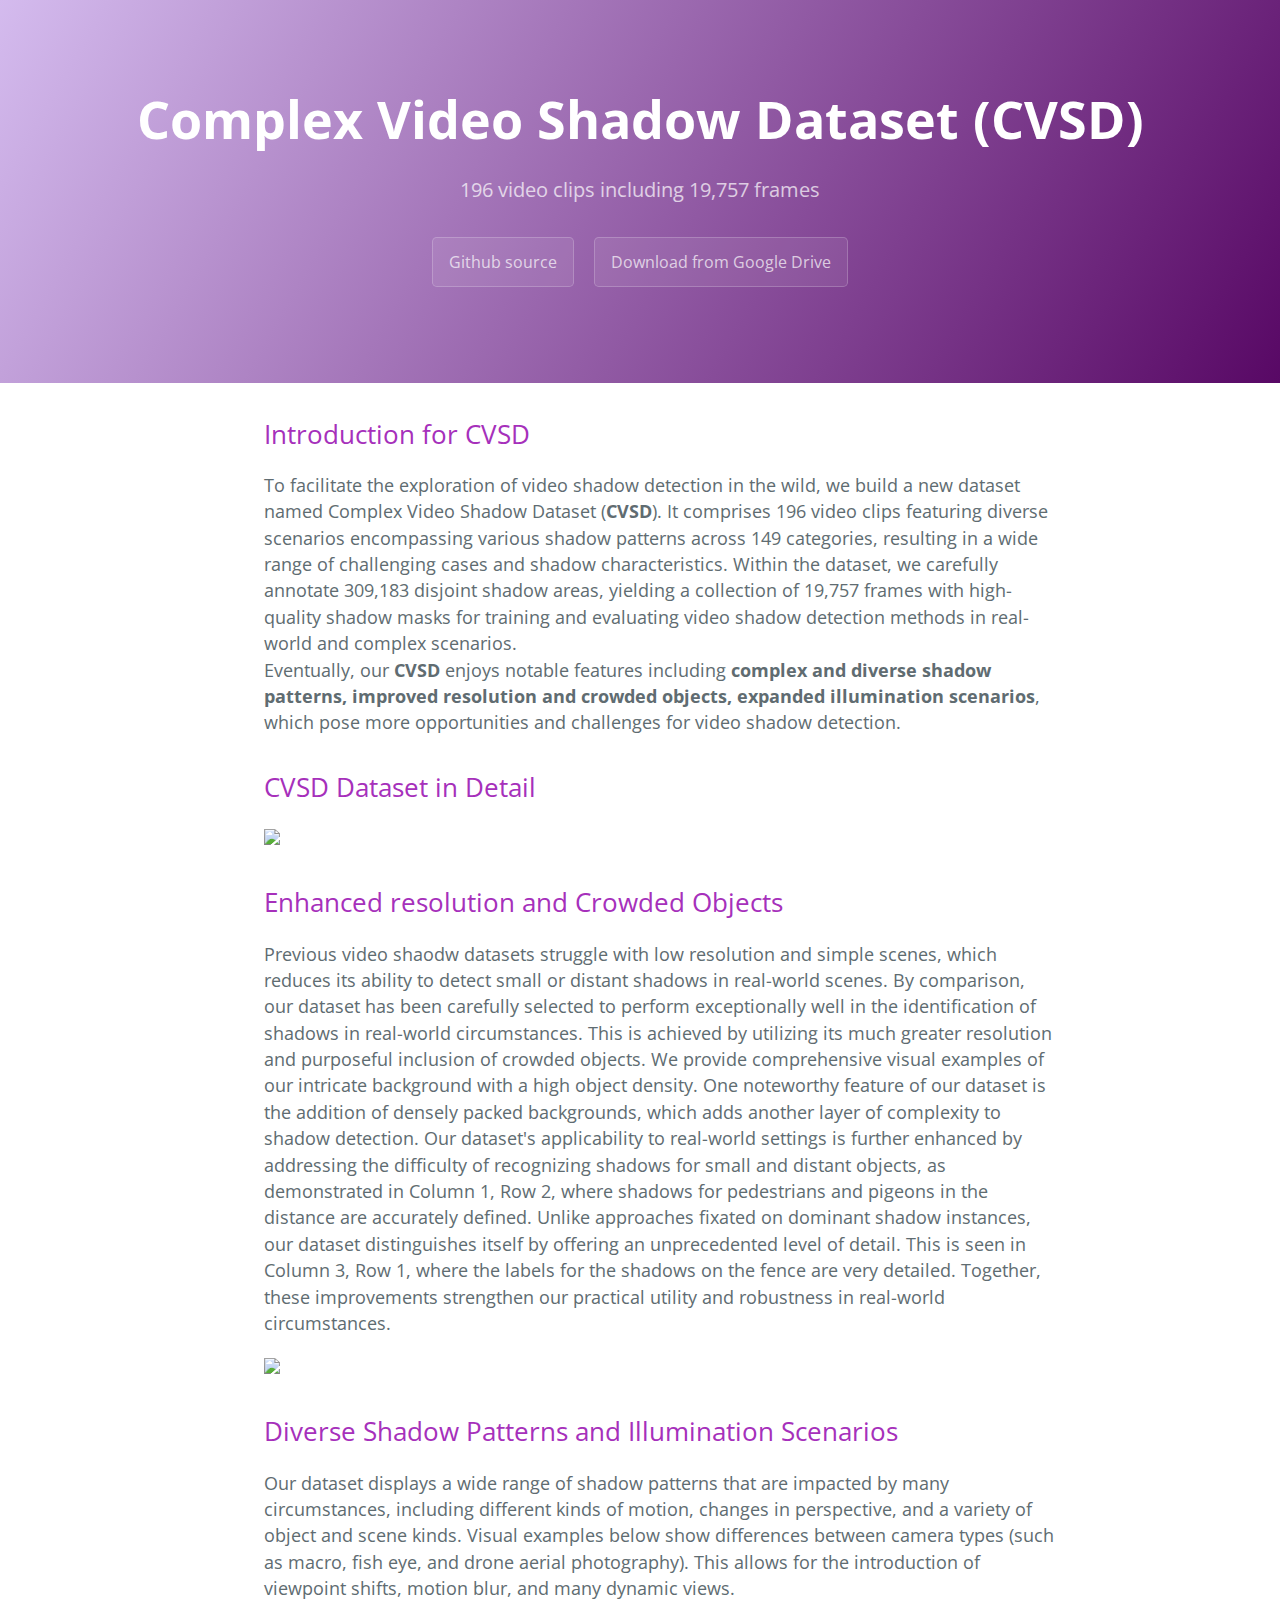
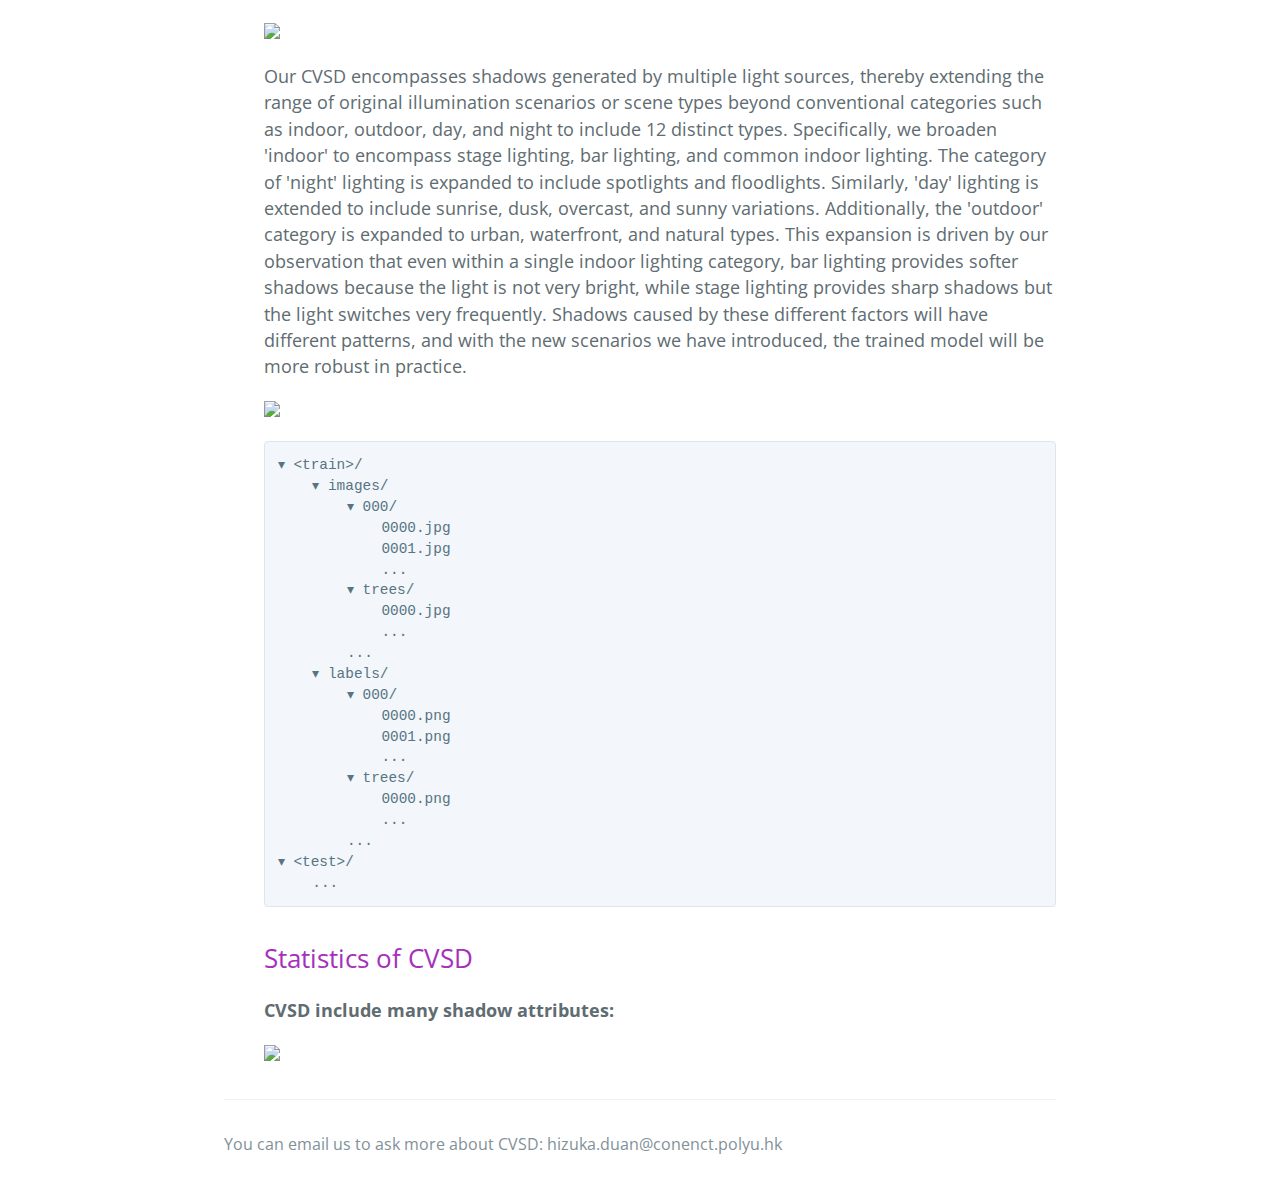
==== index.html @ 296f42f9 "Rename CVSD.html to index.html" ====
<!DOCTYPE html>
<html lang="">
  
  <head>
  <meta charset="UTF-8">
  <title>hizuka</title>
  <meta name="viewport" content="width=device-width, initial-scale=1">
  <meta name="theme-color" content="#157878">
  <link rel="stylesheet" href="/css/normalize.css">
  <link href='https://fonts.googleapis.com/css?family=Open+Sans:400,700' rel='stylesheet' type='text/css'>
  <link rel="stylesheet" href="/css/cayman.css">
</head>

  <body>
    <section class="page-header">
  <h1 class="project-name"> Complex Video Shadow Dataset (CVSD) </h1>
  <h2 class="project-tagline">196 video clips including 19,757 frames</h2>
  <a href="https://github.com/hizuka590/CVSD" class="btn">Github source</a>
  <a href="https://drive.google.com/drive/folders/10kWd-mtCf6eYNeaNTMWdLBKoY6S0bqYy?usp=drive_link" class="btn">Download from Google Drive</a>
<!--  <a href="https://pan.baidu.com/s/1DYjXERQuIlbtNPe4wFcJXA" class="btn">Download from Baidu Disk (q0lh)</a>-->
 
</section>


    <section class="main-content">
      
      <div id="home">
<!--   <h1>Blog Posts</h1> -->
  <ul class="posts">
    
<!--       <li><span>06 Apr 2021</span> &raquo; <a href="/main/2021/04/06/ViSha.html">Welcome to ViSha!</a></li> -->
<!--       <li><span>06 Apr 2021</span> &raquo; <a href="/main/2021/04/06/ViSha.html">Welcome to ViSha!</a></li> -->
      <h2 id="introduction-for-CVSD">Introduction for CVSD</h2>
<p> To facilitate the exploration of video shadow detection in the wild, we build a new dataset named Complex Video Shadow Dataset (<strong>CVSD</strong>). It comprises 196 video clips featuring diverse scenarios encompassing various shadow patterns across 149 categories, resulting in a wide range of challenging cases and shadow characteristics. Within the dataset, we carefully annotate 309,183 disjoint shadow areas, yielding a collection of 19,757 frames with high-quality shadow masks for training and evaluating video shadow detection methods in real-world and complex scenarios. <br />
Eventually, our <strong>CVSD</strong> enjoys notable features including <strong>complex and diverse shadow patterns, improved resolution and crowded objects, expanded illumination scenarios</strong>, which pose more opportunities and challenges for video shadow detection.</p>

<h2 id="quickly-know-CVSD1">CVSD Dataset in Detail</h2>
      <p>
      </p>
      <p><img src="https://github.com/hizuka590/CVSD/blob/main/dataset_teaser.jpg?raw=true" /></p>


<h2 id="quickly-know-CVSD2">Enhanced resolution and Crowded Objects</h2>
      <p>
          Previous video shaodw datasets struggle with low resolution and simple scenes, which reduces its ability to detect small or distant shadows in real-world scenes. By comparison, our dataset has been carefully selected to perform exceptionally well in the identification of shadows in real-world circumstances. This is achieved by utilizing its much greater resolution and purposeful inclusion of crowded objects.
We provide comprehensive visual examples of our intricate background with a high object density. One noteworthy feature of our dataset is the addition of densely packed backgrounds, which adds another layer of complexity to shadow detection. Our dataset's applicability to real-world settings is further enhanced by addressing the difficulty of recognizing shadows for small and distant objects, as demonstrated in Column 1, Row 2, where shadows for pedestrians and pigeons in the distance are accurately defined.
Unlike approaches fixated on dominant shadow instances, our dataset distinguishes itself by offering an unprecedented level of detail. This is seen in Column 3, Row 1, where the labels for the shadows on the fence are very detailed. Together, these improvements strengthen our practical utility and robustness in real-world circumstances.
      </p>
<p><img src="https://github.com/hizuka590/CVSD/blob/main/dataset_objects.png?raw=true" /></p>
<h2 id="quickly-know-CVSD3">Diverse Shadow Patterns and Illumination Scenarios</h2>
      <p>
          Our dataset displays a wide range of shadow patterns that are impacted by many circumstances, including different kinds of motion, changes in perspective, and a variety of object and scene kinds. Visual examples below show  differences between camera types (such as macro, fish eye, and drone aerial photography). This allows for the introduction of viewpoint shifts, motion blur, and many dynamic views.
      </p>
      <p><img src="https://github.com/hizuka590/CVSD/blob/main/dataset_camera.png?raw=true" /></p>

      <p>
      Our CVSD encompasses shadows generated by multiple light sources, thereby extending the range of original illumination scenarios or scene types beyond conventional categories such as indoor, outdoor, day, and night to include 12 distinct types. Specifically, we broaden 'indoor' to encompass stage lighting, bar lighting, and common indoor lighting. The category of 'night' lighting is expanded to include spotlights and floodlights. Similarly, 'day' lighting is extended to include sunrise, dusk, overcast, and sunny variations. Additionally, the 'outdoor' category is expanded to urban, waterfront, and natural types. This expansion is driven by our observation that even within a single indoor lighting category, bar lighting provides softer shadows because the light is not very bright, while stage lighting provides sharp shadows but the light switches very frequently. Shadows caused by these different factors will have different patterns, and with the new scenarios we have introduced, the trained model will be more robust in practice.
    </p>
<p><img src="https://github.com/hizuka590/CVSD/blob/main/dataset_light.png?raw=true" /></p>
<!--<h2 id="form-of-CVSD">Form of CVSD</h2>-->
<!--<p>To provide guidelines for future works, we randomly split the dataset into training and testing sets with a ratio of 5:7. The 50 training set and 70 testing set can be downloaded <em>above this page</em>.</p>-->

<!--<p>If you download CVSD and unzip each file, you can find the dataset structure as follows:</p>-->

<div class="language-plaintext highlighter-rouge"><div class="highlight"><pre class="highlight"><code>▾ &lt;train&gt;/
    ▾ images/
        ▾ 000/
            0000.jpg
            0001.jpg
            ...
        ▾ trees/
            0000.jpg
            ...
        ...
    ▾ labels/
        ▾ 000/
            0000.png
            0001.png
            ...
        ▾ trees/
            0000.png
            ...
        ...
▾ &lt;test&gt;/
    ...
</code></pre></div></div>

<!-- <img src="https://github.com/eraserNut/eraserNut.github.io/blob/main/_posts/folder_structure.png?raw=true" height="500"> -->

<h2 id="statistics-of-CVSD">Statistics of CVSD</h2>
<p><strong>CVSD include many shadow attributes:</strong></p>
<!--<p><img src="https://github.com/hizuka590/CVSD/blob/main/dataset_camera.png?raw=true" /></p>-->
<p><img src="https://github.com/hizuka590/CVSD/blob/main/stat.png?raw=true"width="730" /></p>

<!--<p><strong>Visualization of the statistics of CVSD.</strong> (a) Shadow categories. (b) Ratio distribution of the shadows. (c) Mutual dependencies among shadow categories in (a).</p>-->

<!--<p><img src="https://github.com/eraserNut/eraserNut.github.io/blob/main/_posts/visha_figure.png?raw=true" width="700" /></p>-->

<!--<h2 id="citation">Citation</h2>-->
<!--<p><strong>If you utilize CVSD in your work, please cite our paper as follows</strong></p>-->
<!--<div class="language-plaintext highlighter-rouge"><div class="highlight"><pre class="highlight"><code>-->
<!--    @InProceedings{Duan_2024_ECCV,-->
<!--author = {Zhu, Lei and Deng, Zijun and Hu, Xiaowei and Fu, Chi-Wing and Xu, Xuemiao and Qin, Jing and Heng, Pheng-Ann},-->
<!--title = {Bidirectional Feature Pyramid Network with Recurrent Attention Residual Modules for Shadow Detection},-->
<!--booktitle = {Proceedings of the European Conference on Computer Vision (ECCV)},-->
<!--month = {September},-->
<!--year = {2018}-->
<!--}-->
<!--}-->
<!--</code></pre></div></div>-->
<!--<p>Paper arXiv link: https://arxiv.org/abs/2103.06533</p>-->


    
  </ul>
</div>


      <footer class="site-footer">
<!--  <span class="site-footer-owner">CVSD is maintained by Visual Intelligence Lab, College of Intelligence and Computing, Tianjin university.</span>-->
  <span class="site-footer-credits">You can email us to ask more about CVSD: hizuka.duan@conenct.polyu.hk </span>
</footer>


    </section>

  </body>
</html>
---- css/cayman.css ----
.highlight table td { padding: 5px; }

.highlight table pre { margin: 0; }

.highlight .cm { color: #999988; font-style: italic; }

.highlight .cp { color: #999999; font-weight: bold; }

.highlight .c1 { color: #999988; font-style: italic; }

.highlight .cs { color: #999999; font-weight: bold; font-style: italic; }

.highlight .c, .highlight .cd { color: #999988; font-style: italic; }

.highlight .err { color: #a61717; background-color: #e3d2d2; }

.highlight .gd { color: #000000; background-color: #ffdddd; }

.highlight .ge { color: #000000; font-style: italic; }

.highlight .gr { color: #aa0000; }

.highlight .gh { color: #999999; }

.highlight .gi { color: #000000; background-color: #ddffdd; }

.highlight .go { color: #888888; }

.highlight .gp { color: #555555; }

.highlight .gs { font-weight: bold; }

.highlight .gu { color: #aaaaaa; }

.highlight .gt { color: #aa0000; }

.highlight .kc { color: #000000; font-weight: bold; }

.highlight .kd { color: #000000; font-weight: bold; }

.highlight .kn { color: #000000; font-weight: bold; }

.highlight .kp { color: #000000; font-weight: bold; }

.highlight .kr { color: #000000; font-weight: bold; }

.highlight .kt { color: #445588; font-weight: bold; }

.highlight .k, .highlight .kv { color: #000000; font-weight: bold; }

.highlight .mf { color: #009999; }

.highlight .mh { color: #009999; }

.highlight .il { color: #009999; }

.highlight .mi { color: #009999; }

.highlight .mo { color: #009999; }

.highlight .m, .highlight .mb, .highlight .mx { color: #009999; }

.highlight .sb { color: #d14; }

.highlight .sc { color: #d14; }

.highlight .sd { color: #d14; }

.highlight .s2 { color: #d14; }

.highlight .se { color: #d14; }

.highlight .sh { color: #d14; }

.highlight .si { color: #d14; }

.highlight .sx { color: #d14; }

.highlight .sr { color: #009926; }

.highlight .s1 { color: #d14; }

.highlight .ss { color: #990073; }

.highlight .s { color: #d14; }

.highlight .na { color: #008080; }

.highlight .bp { color: #999999; }

.highlight .nb { color: #0086B3; }

.highlight .nc { color: #445588; font-weight: bold; }

.highlight .no { color: #008080; }

.highlight .nd { color: #3c5d5d; font-weight: bold; }

.highlight .ni { color: #800080; }

.highlight .ne { color: #990000; font-weight: bold; }

.highlight .nf { color: #990000; font-weight: bold; }

.highlight .nl { color: #990000; font-weight: bold; }

.highlight .nn { color: #555555; }

.highlight .nt { color: #000080; }

.highlight .vc { color: #008080; }

.highlight .vg { color: #008080; }

.highlight .vi { color: #008080; }

.highlight .nv { color: #008080; }

.highlight .ow { color: #000000; font-weight: bold; }

.highlight .o { color: #000000; font-weight: bold; }

.highlight .w { color: #bbbbbb; }

.highlight { background-color: #f8f8f8; }

* { box-sizing: border-box; }

body { padding: 0; margin: 0; font-family: "Open Sans", "Helvetica Neue", Helvetica, Arial, sans-serif; font-size: 16px; line-height: 1.5; color: #606c71; }

a { color: #1e6bb8; text-decoration: none; }
a:hover { text-decoration: underline; }

.btn { display: inline-block; margin-bottom: 1rem; color: rgba(255, 255, 255, 0.7); background-color: rgba(255, 255, 255, 0.08); border-color: rgba(255, 255, 255, 0.2); border-style: solid; border-width: 1px; border-radius: 0.3rem; transition: color 0.2s, background-color 0.2s, border-color 0.2s; }
.btn:hover { color: rgba(255, 255, 255, 0.8); text-decoration: none; background-color: rgba(255, 255, 255, 0.2); border-color: rgba(255, 255, 255, 0.3); }
.btn + .btn { margin-left: 1rem; }
@media screen and (min-width: 64em) { .btn { padding: 0.75rem 1rem; } }
@media screen and (min-width: 42em) and (max-width: 64em) { .btn { padding: 0.6rem 0.9rem; font-size: 0.9rem; } }
@media screen and (max-width: 42em) { .btn { display: block; width: 100%; padding: 0.75rem; font-size: 0.9rem; }
  .btn + .btn { margin-top: 1rem; margin-left: 0; } }

.page-header { color: #fff; text-align: center; background-color: #cd0cf6; background-image: linear-gradient(120deg, #d4bbee, #580865); }
@media screen and (min-width: 64em) { .page-header { padding: 5rem 6rem; } }
@media screen and (min-width: 42em) and (max-width: 64em) { .page-header { padding: 3rem 4rem; } }
@media screen and (max-width: 42em) { .page-header { padding: 2rem 1rem; } }

.project-name { margin-top: 0; margin-bottom: 0.1rem; }
@media screen and (min-width: 64em) { .project-name { font-size: 3.25rem; } }
@media screen and (min-width: 42em) and (max-width: 64em) { .project-name { font-size: 2.25rem; } }
@media screen and (max-width: 42em) { .project-name { font-size: 1.75rem; } }

.project-tagline { margin-bottom: 2rem; font-weight: normal; opacity: 0.7; }
@media screen and (min-width: 64em) { .project-tagline { font-size: 1.25rem; } }
@media screen and (min-width: 42em) and (max-width: 64em) { .project-tagline { font-size: 1.15rem; } }
@media screen and (max-width: 42em) { .project-tagline { font-size: 1rem; } }

.main-content { word-wrap: break-word; }
.main-content :first-child { margin-top: 0; }
@media screen and (min-width: 64em) { .main-content { max-width: 64rem; padding: 2rem 6rem; margin: 0 auto; font-size: 1.1rem; } }
@media screen and (min-width: 42em) and (max-width: 64em) { .main-content { padding: 2rem 4rem; font-size: 1.1rem; } }
@media screen and (max-width: 42em) { .main-content { padding: 2rem 1rem; font-size: 1rem; } }
.main-content img { max-width: 100%; }
.main-content h1, .main-content h2, .main-content h3, .main-content h4, .main-content h5, .main-content h6 { margin-top: 2rem; margin-bottom: 1rem; font-weight: normal; color: #a630bb; }
.main-content p { margin-bottom: 1em; }
.main-content code { padding: 2px 4px; font-family: Consolas, "Liberation Mono", Menlo, Courier, monospace; font-size: 0.9rem; color: #567482; background-color: #f3f6fa; border-radius: 0.3rem; }
.main-content pre { padding: 0.8rem; margin-top: 0; margin-bottom: 1rem; font: 1rem Consolas, "Liberation Mono", Menlo, Courier, monospace; color: #567482; word-wrap: normal; background-color: #f3f6fa; border: solid 1px #dce6f0; border-radius: 0.3rem; }
.main-content pre > code { padding: 0; margin: 0; font-size: 0.9rem; color: #567482; word-break: normal; white-space: pre; background: transparent; border: 0; }
.main-content .highlight { margin-bottom: 1rem; }
.main-content .highlight pre { margin-bottom: 0; word-break: normal; }
.main-content .highlight pre, .main-content pre { padding: 0.8rem; overflow: auto; font-size: 0.9rem; line-height: 1.45; border-radius: 0.3rem; -webkit-overflow-scrolling: touch; }
.main-content pre code, .main-content pre tt { display: inline; max-width: initial; padding: 0; margin: 0; overflow: initial; line-height: inherit; word-wrap: normal; background-color: transparent; border: 0; }
.main-content pre code:before, .main-content pre code:after, .main-content pre tt:before, .main-content pre tt:after { content: normal; }
.main-content ul, .main-content ol { margin-top: 0; }
.main-content blockquote { padding: 0 1rem; margin-left: 0; color: #819198; border-left: 0.3rem solid #dce6f0; }
.main-content blockquote > :first-child { margin-top: 0; }
.main-content blockquote > :last-child { margin-bottom: 0; }
.main-content table { display: block; width: 100%; overflow: auto; word-break: normal; word-break: keep-all; -webkit-overflow-scrolling: touch; }
.main-content table th { font-weight: bold; }
.main-content table th, .main-content table td { padding: 0.5rem 1rem; border: 1px solid #e9ebec; }
.main-content dl { padding: 0; }
.main-content dl dt { padding: 0; margin-top: 1rem; font-size: 1rem; font-weight: bold; }
.main-content dl dd { padding: 0; margin-bottom: 1rem; }
.main-content hr { height: 2px; padding: 0; margin: 1rem 0; background-color: #eff0f1; border: 0; }

.site-footer { padding-top: 2rem; margin-top: 2rem; border-top: solid 1px #eff0f1; }
@media screen and (min-width: 64em) { .site-footer { font-size: 1rem; } }
@media screen and (min-width: 42em) and (max-width: 64em) { .site-footer { font-size: 1rem; } }
@media screen and (max-width: 42em) { .site-footer { font-size: 0.9rem; } }

.site-footer-owner { display: block; font-weight: bold; }

.site-footer-credits { color: #819198; }
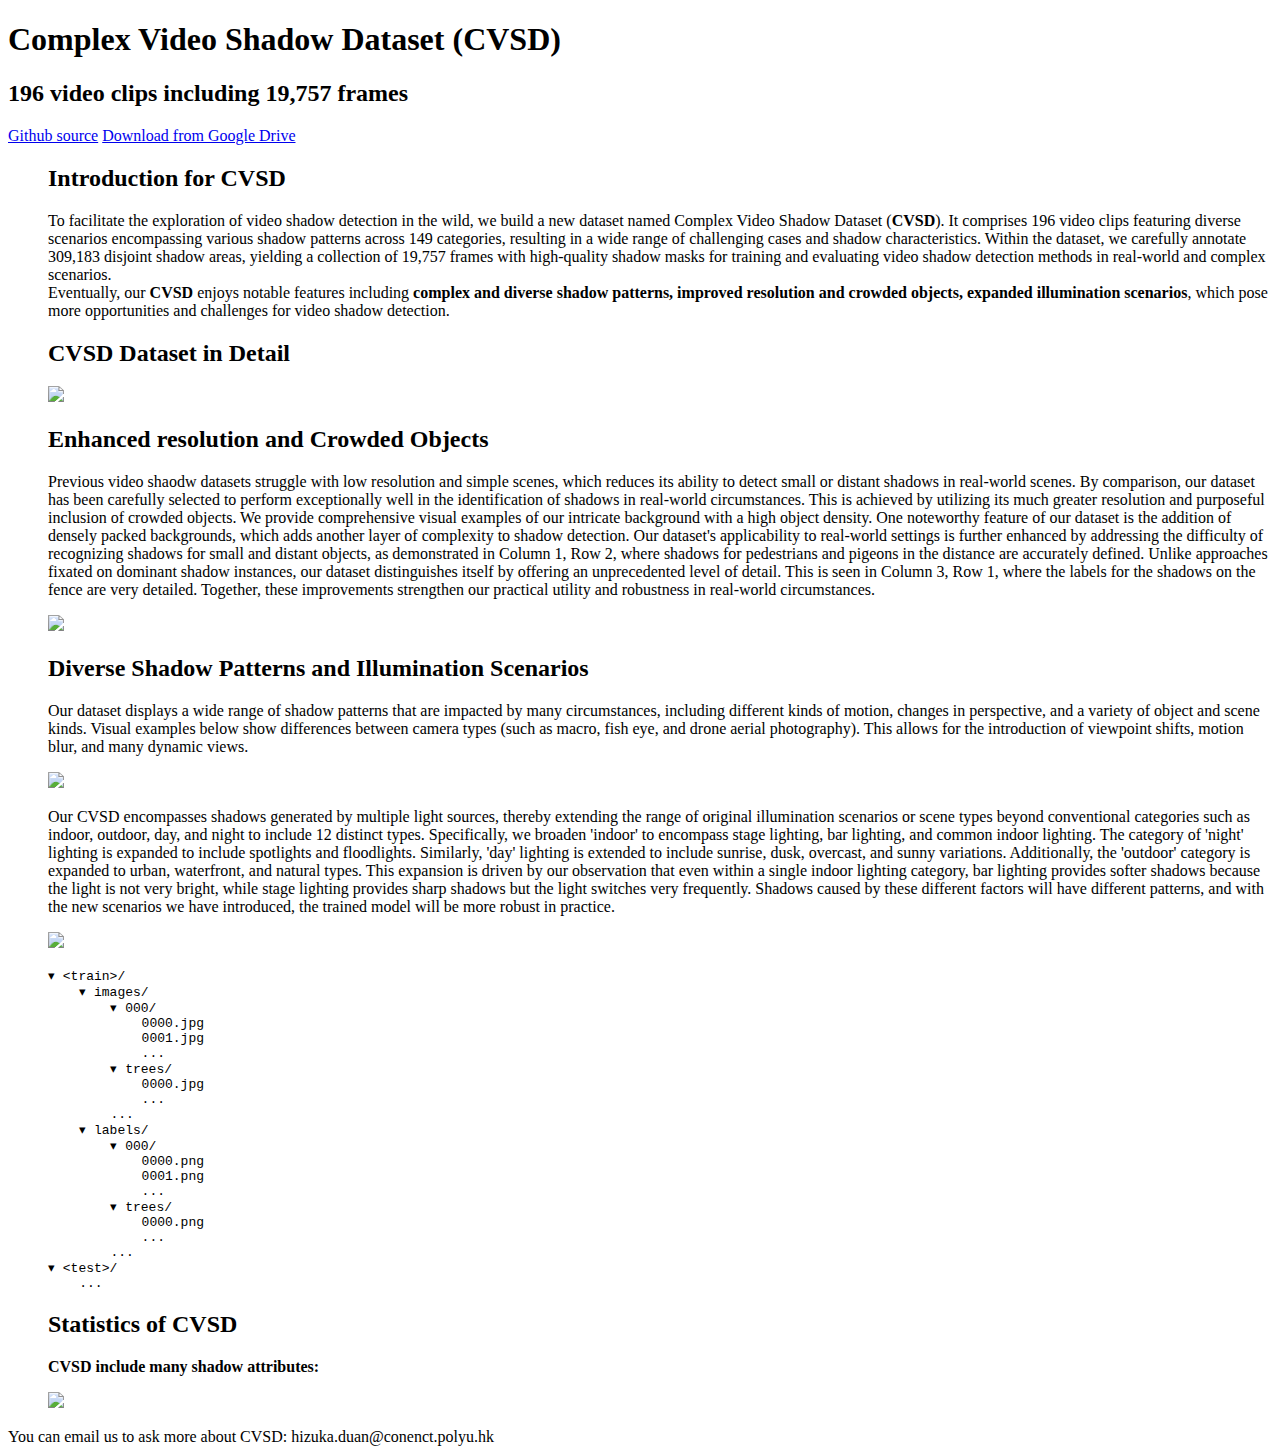
==== commit e4d76597: "Add files via upload" ====
--- a/index.html
+++ b/index.html
@@ -7,9 +7,9 @@
   <title>hizuka</title>
   <meta name="viewport" content="width=device-width, initial-scale=1">
   <meta name="theme-color" content="#157878">
-  <link rel="stylesheet" href="/css/normalize.css">
+  <link rel="stylesheet" href="/CVSD/css/normalize.css">
   <link href='https://fonts.googleapis.com/css?family=Open+Sans:400,700' rel='stylesheet' type='text/css'>
-  <link rel="stylesheet" href="/css/cayman.css">
+  <link rel="stylesheet" href="/CVSD/css/cayman.css">
 </head>
 
   <body>
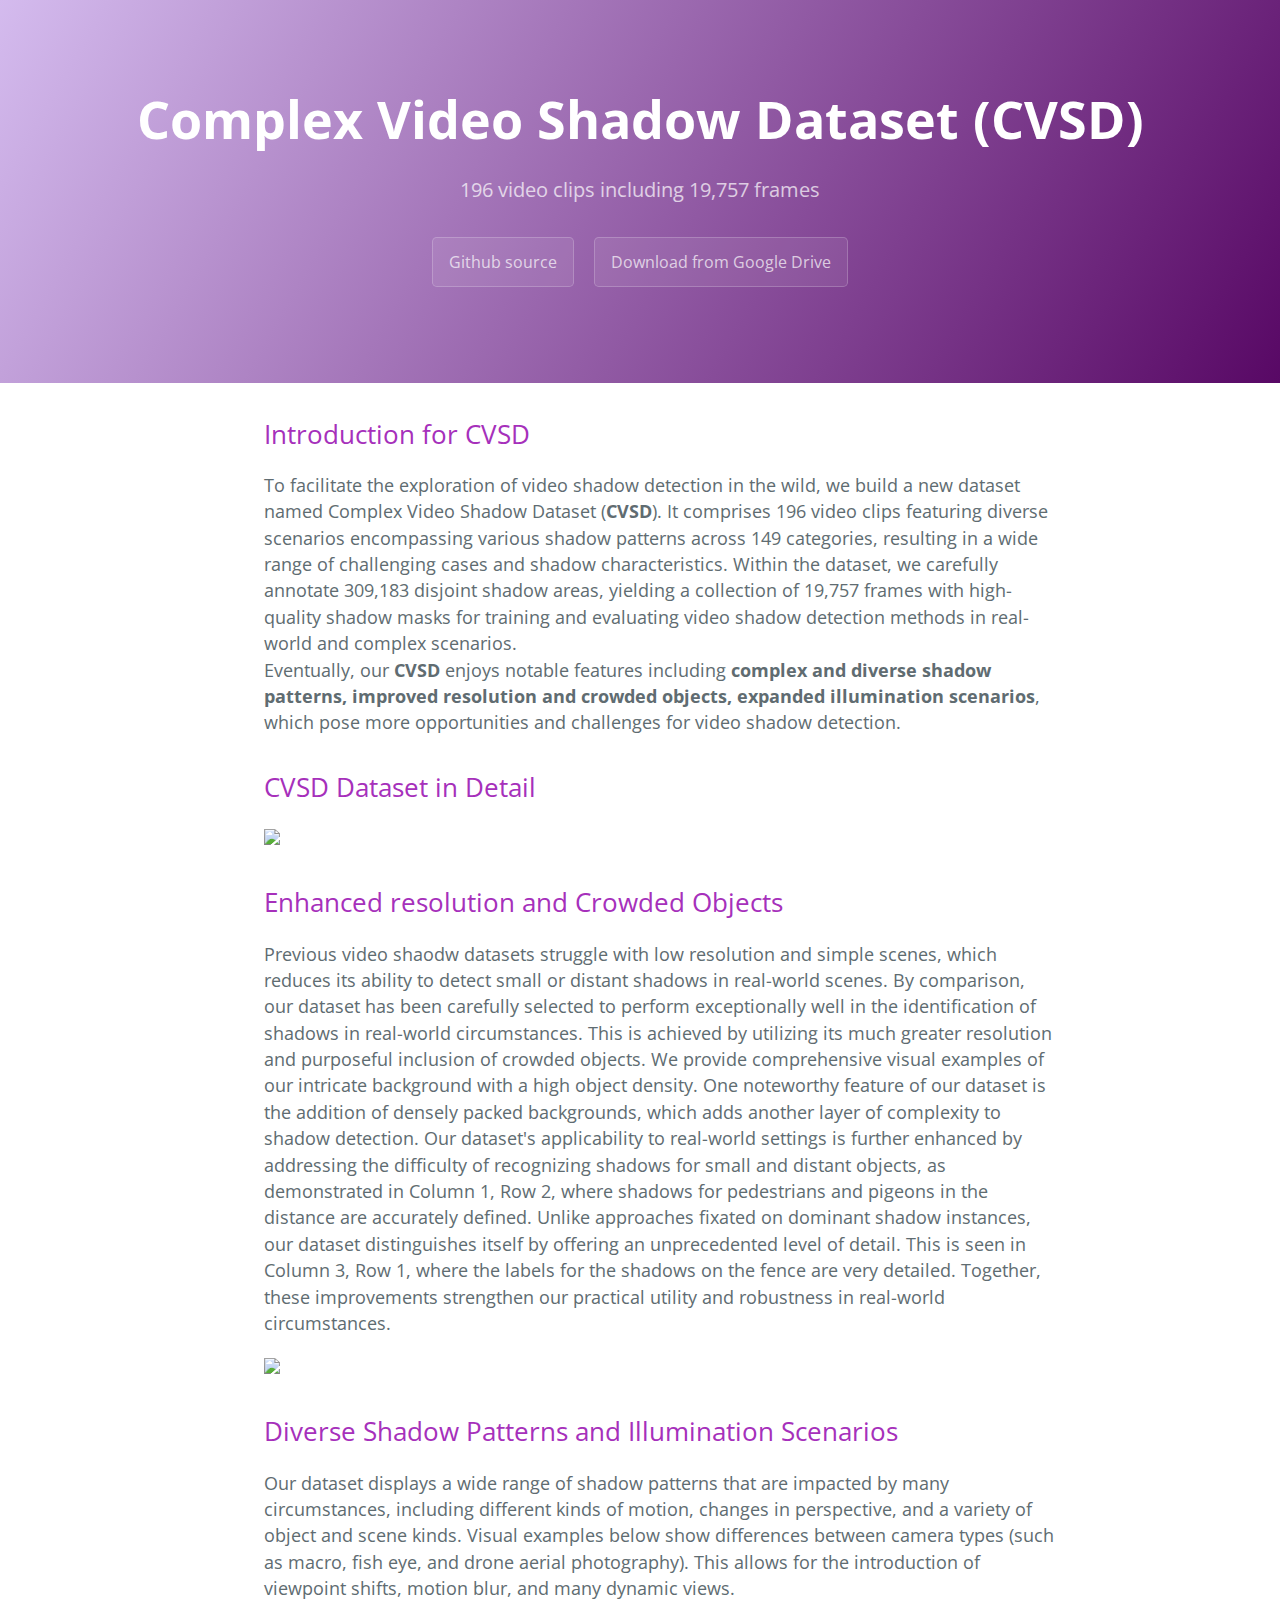
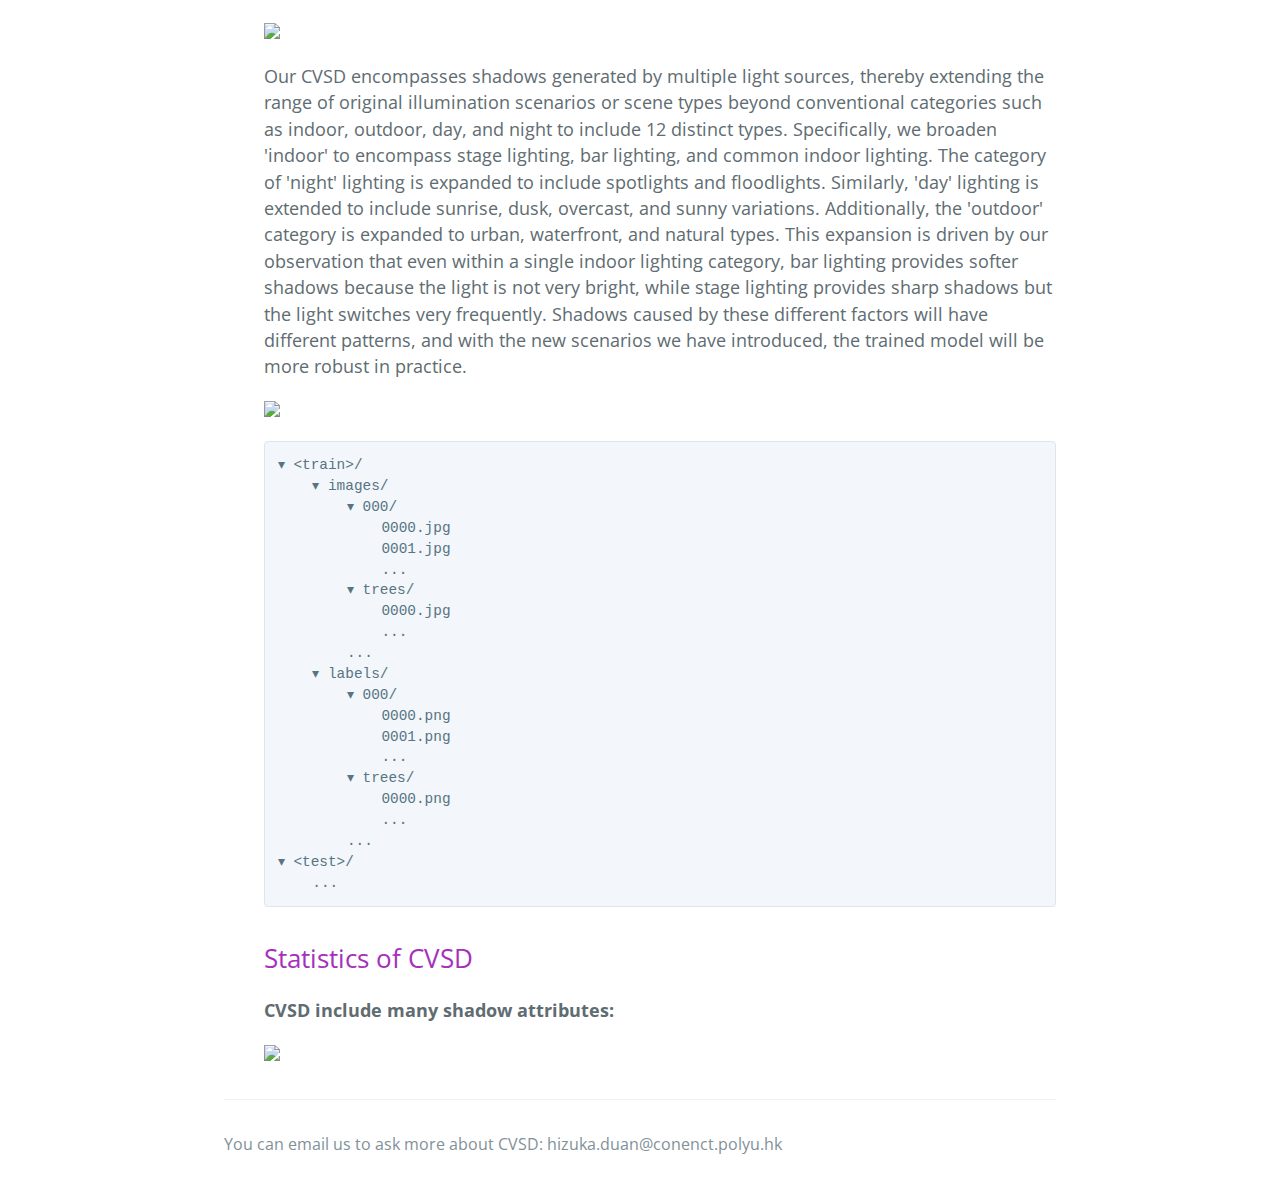
==== commit 1b18046b: "Update index.html" ====
--- a/index.html
+++ b/index.html
@@ -7,9 +7,9 @@
   <title>hizuka</title>
   <meta name="viewport" content="width=device-width, initial-scale=1">
   <meta name="theme-color" content="#157878">
-  <link rel="stylesheet" href="/CVSD/css/normalize.css">
+  <link rel="stylesheet" href="css/normalize.css">
   <link href='https://fonts.googleapis.com/css?family=Open+Sans:400,700' rel='stylesheet' type='text/css'>
-  <link rel="stylesheet" href="/CVSD/css/cayman.css">
+  <link rel="stylesheet" href="css/cayman.css">
 </head>
 
   <body>
--- a/css/cayman.css
+++ b/css/cayman.css
@@ -0,0 +1,192 @@
+.highlight table td { padding: 5px; }
+
+.highlight table pre { margin: 0; }
+
+.highlight .cm { color: #999988; font-style: italic; }
+
+.highlight .cp { color: #999999; font-weight: bold; }
+
+.highlight .c1 { color: #999988; font-style: italic; }
+
+.highlight .cs { color: #999999; font-weight: bold; font-style: italic; }
+
+.highlight .c, .highlight .cd { color: #999988; font-style: italic; }
+
+.highlight .err { color: #a61717; background-color: #e3d2d2; }
+
+.highlight .gd { color: #000000; background-color: #ffdddd; }
+
+.highlight .ge { color: #000000; font-style: italic; }
+
+.highlight .gr { color: #aa0000; }
+
+.highlight .gh { color: #999999; }
+
+.highlight .gi { color: #000000; background-color: #ddffdd; }
+
+.highlight .go { color: #888888; }
+
+.highlight .gp { color: #555555; }
+
+.highlight .gs { font-weight: bold; }
+
+.highlight .gu { color: #aaaaaa; }
+
+.highlight .gt { color: #aa0000; }
+
+.highlight .kc { color: #000000; font-weight: bold; }
+
+.highlight .kd { color: #000000; font-weight: bold; }
+
+.highlight .kn { color: #000000; font-weight: bold; }
+
+.highlight .kp { color: #000000; font-weight: bold; }
+
+.highlight .kr { color: #000000; font-weight: bold; }
+
+.highlight .kt { color: #445588; font-weight: bold; }
+
+.highlight .k, .highlight .kv { color: #000000; font-weight: bold; }
+
+.highlight .mf { color: #009999; }
+
+.highlight .mh { color: #009999; }
+
+.highlight .il { color: #009999; }
+
+.highlight .mi { color: #009999; }
+
+.highlight .mo { color: #009999; }
+
+.highlight .m, .highlight .mb, .highlight .mx { color: #009999; }
+
+.highlight .sb { color: #d14; }
+
+.highlight .sc { color: #d14; }
+
+.highlight .sd { color: #d14; }
+
+.highlight .s2 { color: #d14; }
+
+.highlight .se { color: #d14; }
+
+.highlight .sh { color: #d14; }
+
+.highlight .si { color: #d14; }
+
+.highlight .sx { color: #d14; }
+
+.highlight .sr { color: #009926; }
+
+.highlight .s1 { color: #d14; }
+
+.highlight .ss { color: #990073; }
+
+.highlight .s { color: #d14; }
+
+.highlight .na { color: #008080; }
+
+.highlight .bp { color: #999999; }
+
+.highlight .nb { color: #0086B3; }
+
+.highlight .nc { color: #445588; font-weight: bold; }
+
+.highlight .no { color: #008080; }
+
+.highlight .nd { color: #3c5d5d; font-weight: bold; }
+
+.highlight .ni { color: #800080; }
+
+.highlight .ne { color: #990000; font-weight: bold; }
+
+.highlight .nf { color: #990000; font-weight: bold; }
+
+.highlight .nl { color: #990000; font-weight: bold; }
+
+.highlight .nn { color: #555555; }
+
+.highlight .nt { color: #000080; }
+
+.highlight .vc { color: #008080; }
+
+.highlight .vg { color: #008080; }
+
+.highlight .vi { color: #008080; }
+
+.highlight .nv { color: #008080; }
+
+.highlight .ow { color: #000000; font-weight: bold; }
+
+.highlight .o { color: #000000; font-weight: bold; }
+
+.highlight .w { color: #bbbbbb; }
+
+.highlight { background-color: #f8f8f8; }
+
+* { box-sizing: border-box; }
+
+body { padding: 0; margin: 0; font-family: "Open Sans", "Helvetica Neue", Helvetica, Arial, sans-serif; font-size: 16px; line-height: 1.5; color: #606c71; }
+
+a { color: #1e6bb8; text-decoration: none; }
+a:hover { text-decoration: underline; }
+
+.btn { display: inline-block; margin-bottom: 1rem; color: rgba(255, 255, 255, 0.7); background-color: rgba(255, 255, 255, 0.08); border-color: rgba(255, 255, 255, 0.2); border-style: solid; border-width: 1px; border-radius: 0.3rem; transition: color 0.2s, background-color 0.2s, border-color 0.2s; }
+.btn:hover { color: rgba(255, 255, 255, 0.8); text-decoration: none; background-color: rgba(255, 255, 255, 0.2); border-color: rgba(255, 255, 255, 0.3); }
+.btn + .btn { margin-left: 1rem; }
+@media screen and (min-width: 64em) { .btn { padding: 0.75rem 1rem; } }
+@media screen and (min-width: 42em) and (max-width: 64em) { .btn { padding: 0.6rem 0.9rem; font-size: 0.9rem; } }
+@media screen and (max-width: 42em) { .btn { display: block; width: 100%; padding: 0.75rem; font-size: 0.9rem; }
+  .btn + .btn { margin-top: 1rem; margin-left: 0; } }
+
+.page-header { color: #fff; text-align: center; background-color: #cd0cf6; background-image: linear-gradient(120deg, #d4bbee, #580865); }
+@media screen and (min-width: 64em) { .page-header { padding: 5rem 6rem; } }
+@media screen and (min-width: 42em) and (max-width: 64em) { .page-header { padding: 3rem 4rem; } }
+@media screen and (max-width: 42em) { .page-header { padding: 2rem 1rem; } }
+
+.project-name { margin-top: 0; margin-bottom: 0.1rem; }
+@media screen and (min-width: 64em) { .project-name { font-size: 3.25rem; } }
+@media screen and (min-width: 42em) and (max-width: 64em) { .project-name { font-size: 2.25rem; } }
+@media screen and (max-width: 42em) { .project-name { font-size: 1.75rem; } }
+
+.project-tagline { margin-bottom: 2rem; font-weight: normal; opacity: 0.7; }
+@media screen and (min-width: 64em) { .project-tagline { font-size: 1.25rem; } }
+@media screen and (min-width: 42em) and (max-width: 64em) { .project-tagline { font-size: 1.15rem; } }
+@media screen and (max-width: 42em) { .project-tagline { font-size: 1rem; } }
+
+.main-content { word-wrap: break-word; }
+.main-content :first-child { margin-top: 0; }
+@media screen and (min-width: 64em) { .main-content { max-width: 64rem; padding: 2rem 6rem; margin: 0 auto; font-size: 1.1rem; } }
+@media screen and (min-width: 42em) and (max-width: 64em) { .main-content { padding: 2rem 4rem; font-size: 1.1rem; } }
+@media screen and (max-width: 42em) { .main-content { padding: 2rem 1rem; font-size: 1rem; } }
+.main-content img { max-width: 100%; }
+.main-content h1, .main-content h2, .main-content h3, .main-content h4, .main-content h5, .main-content h6 { margin-top: 2rem; margin-bottom: 1rem; font-weight: normal; color: #a630bb; }
+.main-content p { margin-bottom: 1em; }
+.main-content code { padding: 2px 4px; font-family: Consolas, "Liberation Mono", Menlo, Courier, monospace; font-size: 0.9rem; color: #567482; background-color: #f3f6fa; border-radius: 0.3rem; }
+.main-content pre { padding: 0.8rem; margin-top: 0; margin-bottom: 1rem; font: 1rem Consolas, "Liberation Mono", Menlo, Courier, monospace; color: #567482; word-wrap: normal; background-color: #f3f6fa; border: solid 1px #dce6f0; border-radius: 0.3rem; }
+.main-content pre > code { padding: 0; margin: 0; font-size: 0.9rem; color: #567482; word-break: normal; white-space: pre; background: transparent; border: 0; }
+.main-content .highlight { margin-bottom: 1rem; }
+.main-content .highlight pre { margin-bottom: 0; word-break: normal; }
+.main-content .highlight pre, .main-content pre { padding: 0.8rem; overflow: auto; font-size: 0.9rem; line-height: 1.45; border-radius: 0.3rem; -webkit-overflow-scrolling: touch; }
+.main-content pre code, .main-content pre tt { display: inline; max-width: initial; padding: 0; margin: 0; overflow: initial; line-height: inherit; word-wrap: normal; background-color: transparent; border: 0; }
+.main-content pre code:before, .main-content pre code:after, .main-content pre tt:before, .main-content pre tt:after { content: normal; }
+.main-content ul, .main-content ol { margin-top: 0; }
+.main-content blockquote { padding: 0 1rem; margin-left: 0; color: #819198; border-left: 0.3rem solid #dce6f0; }
+.main-content blockquote > :first-child { margin-top: 0; }
+.main-content blockquote > :last-child { margin-bottom: 0; }
+.main-content table { display: block; width: 100%; overflow: auto; word-break: normal; word-break: keep-all; -webkit-overflow-scrolling: touch; }
+.main-content table th { font-weight: bold; }
+.main-content table th, .main-content table td { padding: 0.5rem 1rem; border: 1px solid #e9ebec; }
+.main-content dl { padding: 0; }
+.main-content dl dt { padding: 0; margin-top: 1rem; font-size: 1rem; font-weight: bold; }
+.main-content dl dd { padding: 0; margin-bottom: 1rem; }
+.main-content hr { height: 2px; padding: 0; margin: 1rem 0; background-color: #eff0f1; border: 0; }
+
+.site-footer { padding-top: 2rem; margin-top: 2rem; border-top: solid 1px #eff0f1; }
+@media screen and (min-width: 64em) { .site-footer { font-size: 1rem; } }
+@media screen and (min-width: 42em) and (max-width: 64em) { .site-footer { font-size: 1rem; } }
+@media screen and (max-width: 42em) { .site-footer { font-size: 0.9rem; } }
+
+.site-footer-owner { display: block; font-weight: bold; }
+
+.site-footer-credits { color: #819198; }
